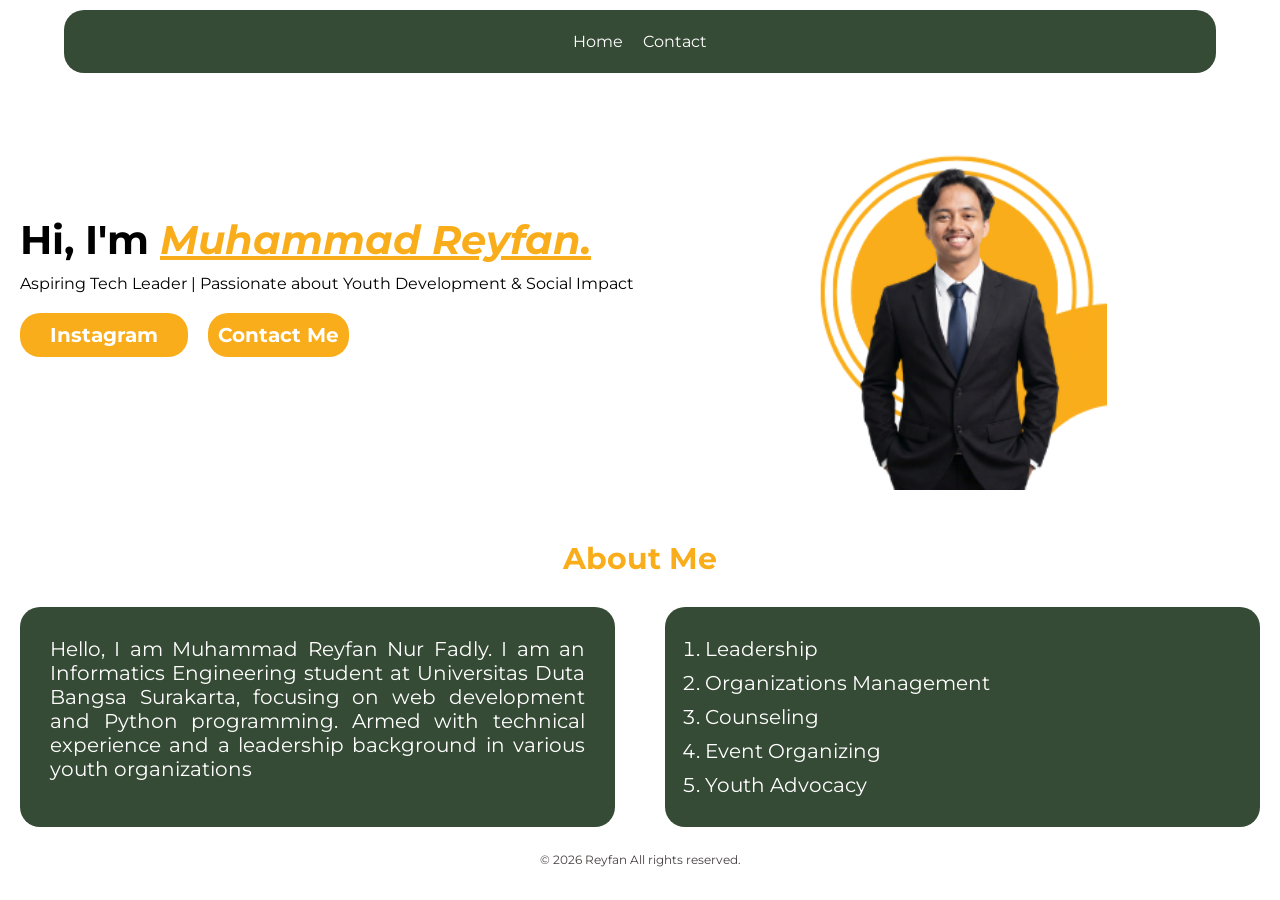
==== index.html @ e903908a "First tugas" ====
<!DOCTYPE html>
<html lang="en">
<head>
    <meta charset="UTF-8">
    <meta name="viewport" content="width=device-width, initial-scale=1.0">
    <title>Portofolio || Reyfan</title>
</head>
<link rel="stylesheet" href="./style/style.css">
<link rel="preconnect" href="https://fonts.googleapis.com">
<link rel="preconnect" href="https://fonts.gstatic.com" crossorigin>
<link href="https://fonts.googleapis.com/css2?family=Montserrat:ital,wght@0,100..900;1,100..900&display=swap" rel="stylesheet">
<body class="Container">

    <!-- Navbar  -->
    <nav class="Container-Navbar">
        <div class="Navigation">
            <ul>
                <li><a href="#">Home</a></li>
                <li><a href="./kontak.html">Contact</a></li>
            </ul>
        </div>
    </nav>
    <!-- Navbar END -->

    <!-- Main -->
    <main class="Container-Main">
        <!-- Hero Section -->
        <div class="Hero-Section">
            <div class="Hero-Left">
                <h2>Hi, I'm <span class="Nama">Muhammad Reyfan.</span></h2>
                <p>Aspiring Tech Leader | Passionate about Youth Development & Social Impact</p>
                <div class="Sosial-Media">
                    <div class="Instagram">
                        <a href="https://www.instagram.com/reyfannf_?igsh=MXMwc2VkeDV0anMxbQ%3D%3D&utm_source=qr">Instagram</a>
                    </div>
                    <div class="Contact-Me">
                        <a href="./kontak.html">Contact Me</a>
                    </div>
                    
                </div>
            </div>


            <div class="Hero-Right">
                <img src="./source/Foto Reyfan.png" alt="Profile Photo Reyfan">
            </div>
        </div>
        <!-- Hero Section End -->

        <!-- About Me -->
         
         <div class="About-Me">
            <h2 >About Me</h2>
            <div class="About-Explain">
                <div class="About-Left">
                    <p>Hello, I am Muhammad Reyfan Nur Fadly. I am an Informatics Engineering student at Universitas Duta Bangsa Surakarta, focusing on web development and Python programming. Armed with technical experience and a leadership background in various youth organizations</p>
                    
                </div>
                <div class="About-Right">
                    <ol>
                        <li>Leadership</li>
                        <li>Organizations Management</li>
                        <li>Counseling</li>
                        <li>Event Organizing</li>
                        <li>Youth Advocacy</li>
                    </ol>
                </div>
            </div>
         </div>
        <!-- About Me End -->
    </main>
    <!-- Main End -->

    <!-- Footer  -->
    <footer class="Container-Footer">
        © 2026 Reyfan All rights reserved.
    </footer>
    <!-- Footer End -->
    
    <script src="./script/script.js"></script>
</body>
</html>
---- style/style.css ----
*{
    padding: 0;
    margin: 0;
    box-sizing: border-box;
    scroll-behavior: smooth;
}

body{
    background-color: #ffffff;
}

:root{
    --dark-spruce: #364B36ff; 
    --orange: #FAAD1Aff;

}

body{
    font-family: "Montserrat", sans-serif;
}


/* Navbar */
.Container-Navbar {
    margin: 0 auto;
    margin-top: 10px;
    border-radius: 20px;
    height: 7vh;
    background-color: black;
    color: white;
    width: 90%;
    display: flex;
    align-items: center;
    justify-content: center;
    background-color: var(--dark-spruce);
}

.Navigation ul {
    display: flex;
    gap: 20px;
}

.Navigation li {
    text-decoration: none;
    list-style: none;

}

.Navigation a:hover{
    color: var(--orange);
    
}
.Navigation a {
    text-decoration: none;
    list-style: none;
    cursor: pointer;
    color: white;
}
/* Navbar END */


/* Body */
.Hero-Section {
    display: flex;
    margin-top: 10px;

}

.Hero-Left{
    margin-left: 20px;
    display: flex;
    flex-direction: column;
    justify-content: center;
    gap: 10px;
}

.Hero-Left h2{
    font-size: 40px;
}

.Hero-Right {
    display: flex;
    justify-content: right;
    margin: 0 auto;
}
.Hero-Right img {
    width: 300px;

}
.Nama{
    color: var(--orange);
    text-decoration: underline;
    font-style: italic;
    
}

.Sosial-Media {
    display: flex;
    gap: 20px;
    margin-top: 10px;
}

.Instagram {
    background-color: var(--orange);
    border-radius: 20px;
    padding: 10px 30px;
}

.Instagram a {
    text-decoration: none;
    color: white;
    cursor: pointer;
    font-size: 20px;
    font-weight: bold;
}
.Instagram a:hover {
    color: var(--dark-spruce);
}
.Contact-Me {
  background-color: var(--orange);
  border-radius: 20px;
  padding: 5px 10px;  
  display: flex;
  text-align: center;
  align-items: center;
}

.Contact-Me a {
    text-decoration: none;
    color: white;
    cursor: pointer;
    font-size: 20px;
    font-weight: bold;
}
.Contact-Me a:hover {
    color: var(--dark-spruce);
}

.H2-About h2{
    display: flex;
    text-align: center;
}

.About-Me {
    display: flex;
    flex-direction: column;
    align-items: center;
    margin-top: 50px;
   
}
.About-Me h2{
    color: var(--orange);
    font-size: 30px;
}
.About-Explain{
    margin-top: 10px;
    display: flex;
    gap: 10px;
}

.About-Left {
    width: 50%;
    margin: 20px;
    background-color: var(--dark-spruce);
    border-radius: 20px;
    padding: 30px;
}


.About-Left p {
    font-size: 20px;
    color: white;
    text-align: justify;
}

.About-Right {
    width: 50%;
    margin: 20px;
    background-color: var(--dark-spruce);
    border-radius: 20px;
    padding: 30px;
}

.About-Right ol {
    gap: 10px;
    display: flex;
    flex-direction: column;
    margin-left: 10px;
}
.About-Right li {
    font-size: 20px;
    color: white;
}
/* Body END */

/* Footer */
.Container-Footer{
    display: flex;
    align-items: center;
    justify-content: center;
    margin: 0 auto;
    color: rgb(70, 65, 65);
    margin-bottom: 5px;
    font-size: 12px;
    margin-top: 5px;
}

/* Footer END */



/* CONTACT ME */
.K-Container {
    width: 95%;
    background-color:#364B36ff;
    margin: 0 auto;
    margin-top: 20px;
    border: 1px dashed black;
    border-radius: 10px;
    height: 80vh;
}

.Heading {
    display: flex;
    flex-direction: column;
    align-items: center;
    margin-top: none;
}
.Heading h1 {
    color: var(--orange);
    text-decoration: underline;
    margin-top: 10px;

}
.Heading p {
    color: white;
    margin-top: 5px;
    
}

.Contact-Box{
    display: flex;
    align-items: center;
    justify-content: center;
    margin: 0 auto;
    gap: 20px;
    margin-top: 50px;
    max-width: 100%;
    height: 50vh;
}
.Email-Box{
    background-color: var(--orange);
    width: 35%;
    height: 100%;
    border-radius: 20px;
    display: flex;
    flex-direction: column;
    align-items: center;
    text-align: center;
    justify-content: center;
    gap: 20px;
    color: white;
    transition: all 0.3s ease;
    
}

.Email-Box:hover{
    background-color: var(--orange);
    box-shadow: 6px 6px 0px #ffffff; 
    transform: translate(-4px, -4px);
}

.Email-Box img {
    width:20%;
}

.Wa-Box {
    background-color: var(--orange);
    width: 35%;
    height: 100%;
    border-radius: 20px;
    display: flex;
    flex-direction: column;
    align-items: center;
    text-align: center;
    justify-content: center;
    gap: 20px;
    color: white;
    transition: all 0.3s ease;
}
.Wa-Box img{
    width: 20%;
}
.Wa-Box:hover{
    background-color: var(--orange);
    box-shadow: 6px 6px 0px #ffffff;
    transform: translate(-4px,-4px);
}
/* CONTACT ME END*/
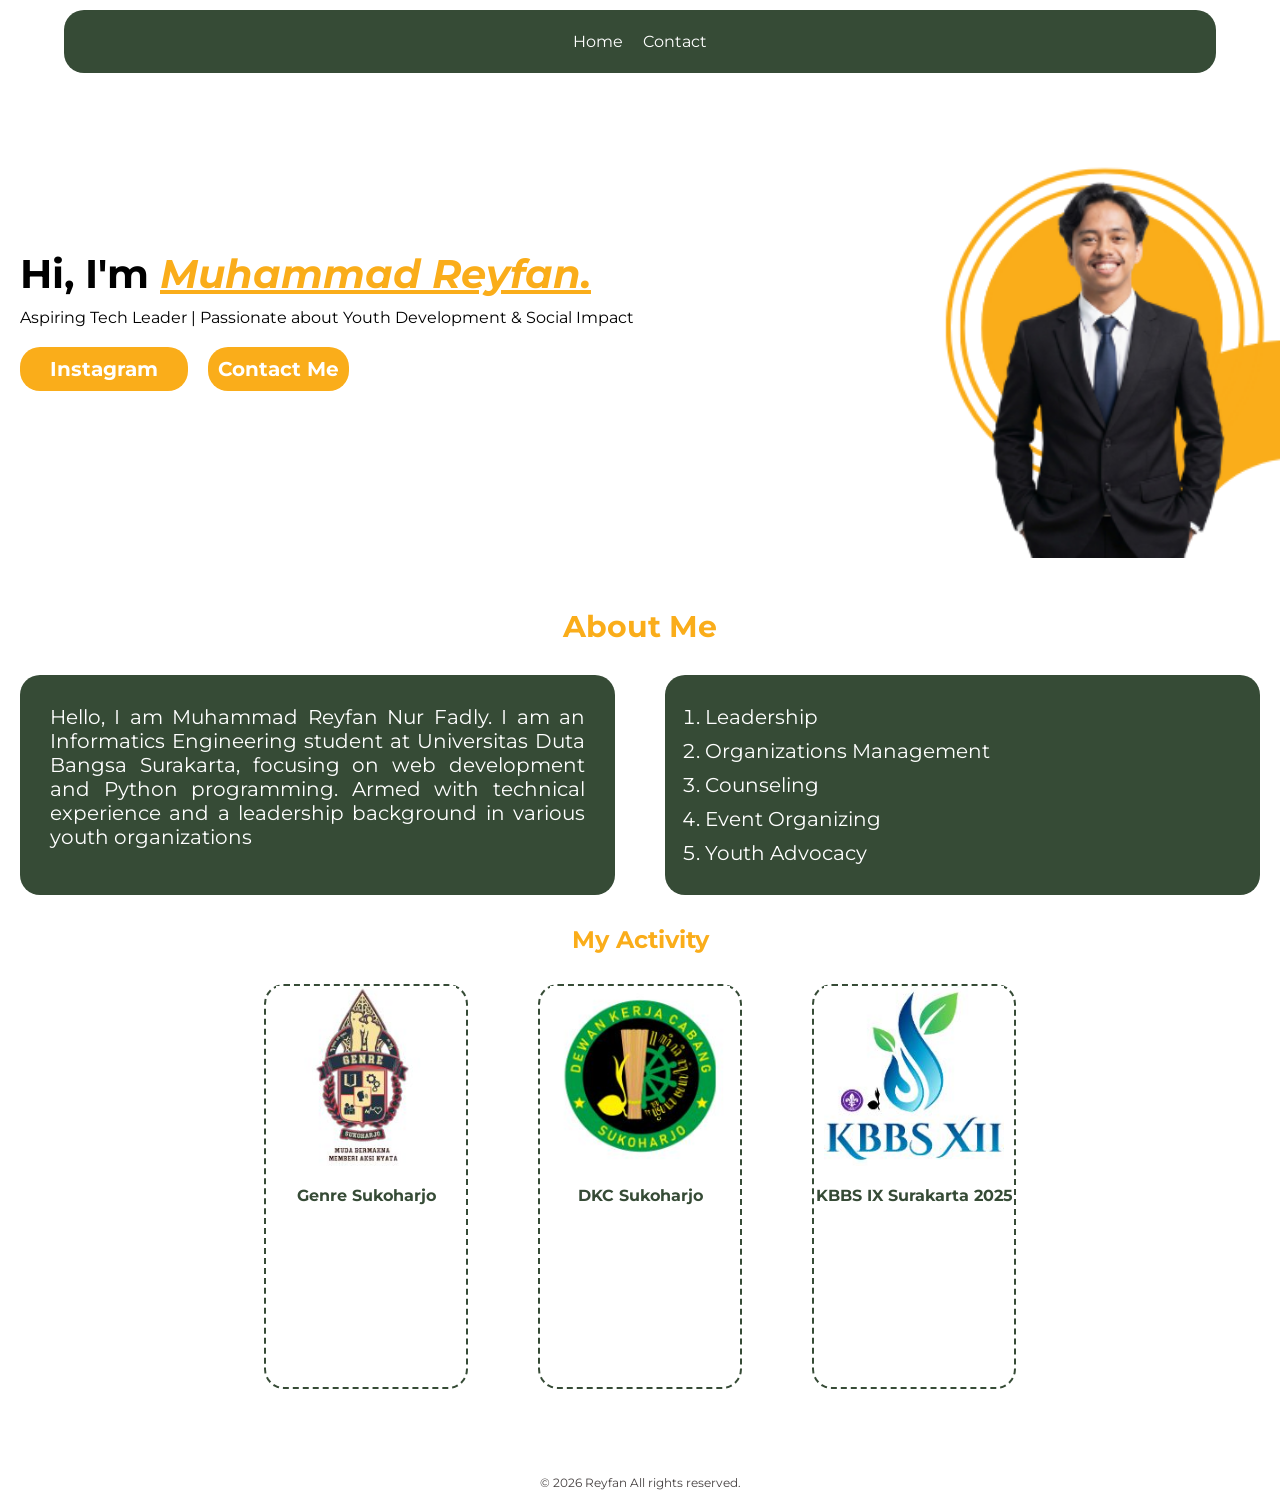
==== commit 640b4696: "Penambahan perintilan" ====
--- a/index.html
+++ b/index.html
@@ -68,6 +68,30 @@
             </div>
          </div>
         <!-- About Me End -->
+
+        <!-- MY activity -->
+         <div class="Activity">
+            <h2>My Activity</h2>
+            <div class="Acivity-Box">
+
+                <div class="Activity-1">
+                    <img src="./source/Genre skh.jpg" alt="Logo Genre Sukoharjo">
+                    <a href="https://www.instagram.com/genre_sukoharjo?utm_source=ig_web_button_share_sheet&igsh=ZDNlZDc0MzIxNw==">Genre Sukoharjo</a>
+                </div>
+
+                <div class="Activity-2">
+                    <img src="./source/Dkc skh.jpg" alt="Logo Dkc Sukoharjo">
+                    <a href="https://www.instagram.com/dkc_sukoharjo?utm_source=ig_web_button_share_sheet&igsh=ZDNlZDc0MzIxNw==">DKC Sukoharjo</a>
+                </div>
+
+                <div class="Activity-3">
+                    <img src="./source/kbbs.jpg" alt="Logo KBBS IX 2025">
+                    <a href="https://www.instagram.com/kbbsofficial_?utm_source=ig_web_button_share_sheet&igsh=ZDNlZDc0MzIxNw==">KBBS IX Surakarta 2025</a>
+                </div>
+
+            </div>
+         </div>
+        <!-- MY activity END -->
     </main>
     <!-- Main End -->
 
--- a/style/style.css
+++ b/style/style.css
@@ -82,9 +82,10 @@
     display: flex;
     justify-content: right;
     margin: 0 auto;
+    margin-right: 0;
 }
 .Hero-Right img {
-    width: 300px;
+    width: 350px;
 
 }
 .Nama{
@@ -151,6 +152,7 @@
 .About-Me h2{
     color: var(--orange);
     font-size: 30px;
+    text-shadow: 4px 4px 7px -4px #364B36ff;
 }
 .About-Explain{
     margin-top: 10px;
@@ -191,6 +193,110 @@
     font-size: 20px;
     color: white;
 }
+
+.Activity{
+    display: flex;
+    flex-direction: column;
+    margin: 0 auto;
+    align-items: center;
+    max-width: 100%;
+    height: 60vh;
+    margin-top: 10px;
+}
+.Activity h2 {
+    color: #FAAD1Aff;
+    margin-bottom: 20px;
+    text-shadow: 4px 4px 7px -4px #364B36ff;
+
+}
+
+.Acivity-Box{
+    margin-top: 10px;
+    display: flex;
+    gap: 70px;
+    height: 50vh;
+}
+
+
+.Activity-1 {
+    display: flex;
+    flex-direction: column;
+    gap: 20px;
+    align-items: center;
+    border: 2px dashed #364B36ff;
+    height: 45vh;
+    border-radius: 20px;
+    transition: all 0.3s ease;
+}
+
+.Activity-1 img {
+    width: 90%;
+}
+.Activity-1 a {
+    font-weight:bold;
+    color: var(--dark-spruce);
+    text-decoration: none;
+}
+
+.Activity-1:hover {
+    box-shadow: 6px 6px 0px #364B36ff;
+    transform: translate(-4px,-4px);
+    color: white;
+    border: 1px dashed #364B36ff;
+}
+
+.Activity-2 {
+    display: flex;
+    flex-direction: column;
+    gap: 20px;
+    align-items: center;
+    border: 2px dashed #364B36ff;
+    height: 45vh;
+    border-radius: 20px;
+    transition: all 0.3s ease;
+}
+.Activity-2 img {
+    width: 90%;
+}
+.Activity-2 a {
+    font-weight:bold;
+    color: var(--dark-spruce);
+    text-decoration: none;
+}
+
+.Activity-2:hover {
+    box-shadow: 6px 6px 0px #364B36ff;
+    transform: translate(-4px,-4px);
+    color: white;
+    border: 1px dashed #364B36ff;
+}
+
+.Activity-3 {
+    display: flex;
+    flex-direction: column;
+    gap: 20px;
+    align-items: center;
+    border: 2px dashed #364B36ff;
+    height: 45vh;
+    border-radius: 20px;
+    transition: all 0.3s ease;
+}
+
+.Activity-3 img {
+    width: 90%;
+}
+.Activity-3 a {
+    font-weight:bold;
+    color: var(--dark-spruce);
+    text-decoration: none;
+}
+.Activity-3:hover {
+    box-shadow: 6px 6px 0px #364B36ff;
+    transform: translate(-4px,-4px);
+    color: white;
+    border: 1px dashed #364B36ff;
+}
+
 /* Body END */
 
 /* Footer */
@@ -202,7 +308,7 @@
     color: rgb(70, 65, 65);
     margin-bottom: 5px;
     font-size: 12px;
-    margin-top: 5px;
+    margin-top: 10px;
 }
 
 /* Footer END */
@@ -250,6 +356,7 @@
 }
 .Email-Box{
     background-color: var(--orange);
+    
     width: 35%;
     height: 100%;
     border-radius: 20px;
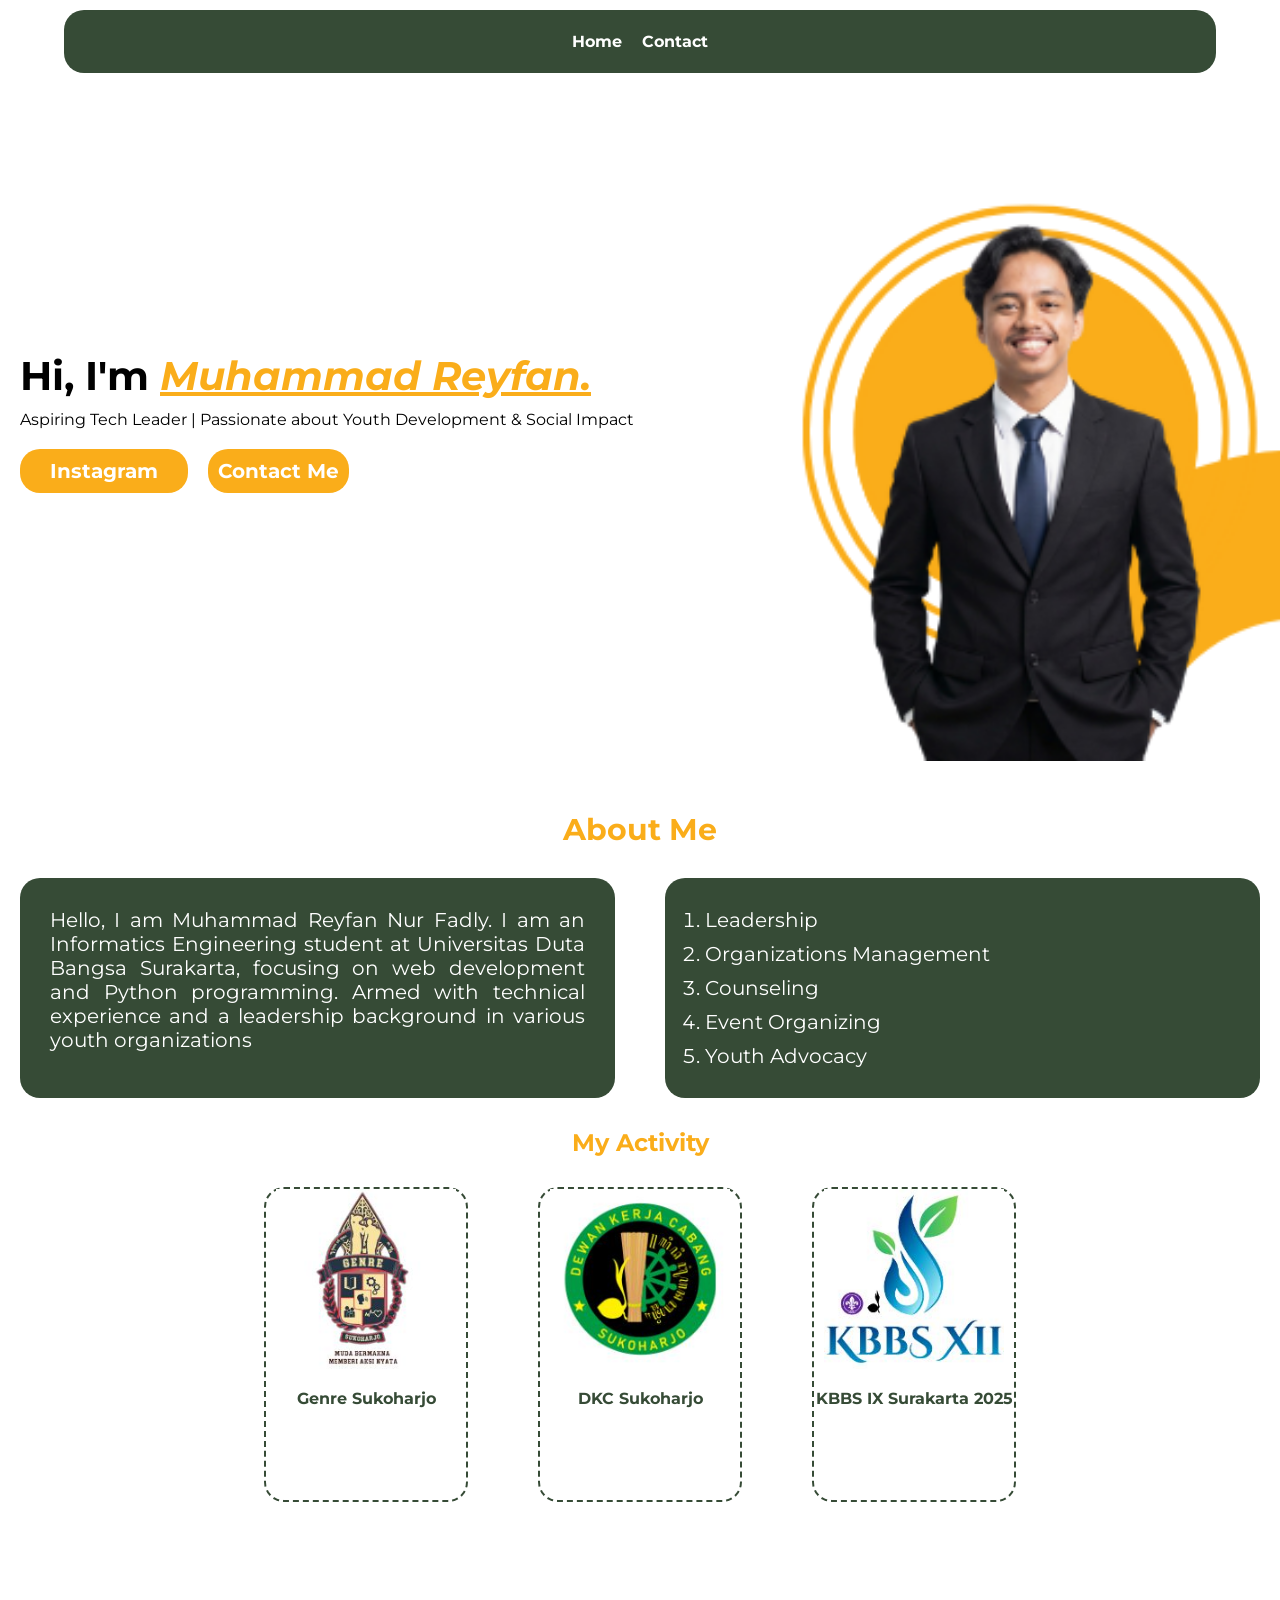
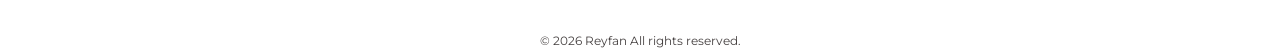
==== commit 33df49b5: "task submit" ====
--- a/index.html
+++ b/index.html
@@ -53,7 +53,9 @@
             <h2 >About Me</h2>
             <div class="About-Explain">
                 <div class="About-Left">
-                    <p>Hello, I am Muhammad Reyfan Nur Fadly. I am an Informatics Engineering student at Universitas Duta Bangsa Surakarta, focusing on web development and Python programming. Armed with technical experience and a leadership background in various youth organizations</p>
+                    <p>Hello, I am Muhammad Reyfan Nur Fadly. I am an Informatics Engineering student at Universitas Duta Bangsa Surakarta, 
+                        focusing on web development and Python programming. Armed with technical experience and a leadership background in 
+                        various youth organizations</p>
                     
                 </div>
                 <div class="About-Right">
@@ -76,17 +78,20 @@
 
                 <div class="Activity-1">
                     <img src="./source/Genre skh.jpg" alt="Logo Genre Sukoharjo">
-                    <a href="https://www.instagram.com/genre_sukoharjo?utm_source=ig_web_button_share_sheet&igsh=ZDNlZDc0MzIxNw==">Genre Sukoharjo</a>
+                    <a href="https://www.instagram.com/genre_sukoharjo?utm_source=ig_web_button_
+                    share_sheet&igsh=ZDNlZDc0MzIxNw==">Genre Sukoharjo</a>
                 </div>
 
                 <div class="Activity-2">
                     <img src="./source/Dkc skh.jpg" alt="Logo Dkc Sukoharjo">
-                    <a href="https://www.instagram.com/dkc_sukoharjo?utm_source=ig_web_button_share_sheet&igsh=ZDNlZDc0MzIxNw==">DKC Sukoharjo</a>
+                    <a href="https://www.instagram.com/dkc_sukoharjo?utm_source=ig_web_
+                    button_share_sheet&igsh=ZDNlZDc0MzIxNw==">DKC Sukoharjo</a>
                 </div>
 
                 <div class="Activity-3">
                     <img src="./source/kbbs.jpg" alt="Logo KBBS IX 2025">
-                    <a href="https://www.instagram.com/kbbsofficial_?utm_source=ig_web_button_share_sheet&igsh=ZDNlZDc0MzIxNw==">KBBS IX Surakarta 2025</a>
+                    <a href="https://www.instagram.com/kbbsofficial_?utm_source=ig_web_
+                    button_share_sheet&igsh=ZDNlZDc0MzIxNw==">KBBS IX Surakarta 2025</a>
                 </div>
 
             </div>
--- a/style/style.css
+++ b/style/style.css
@@ -43,6 +43,8 @@
 .Navigation li {
     text-decoration: none;
     list-style: none;
+    font-weight: bold;
+    
 
 }
 
@@ -85,7 +87,7 @@
     margin-right: 0;
 }
 .Hero-Right img {
-    width: 350px;
+    width: 500px;
 
 }
 .Nama{
@@ -200,7 +202,7 @@
     margin: 0 auto;
     align-items: center;
     max-width: 100%;
-    height: 60vh;
+    height: 55vh;
     margin-top: 10px;
 }
 .Activity h2 {
@@ -224,7 +226,7 @@
     gap: 20px;
     align-items: center;
     border: 2px dashed #364B36ff;
-    height: 45vh;
+    height: 35vh;
     border-radius: 20px;
     transition: all 0.3s ease;
 }
@@ -251,7 +253,7 @@
     gap: 20px;
     align-items: center;
     border: 2px dashed #364B36ff;
-    height: 45vh;
+     height: 35vh;
     border-radius: 20px;
     transition: all 0.3s ease;
 }
@@ -277,7 +279,7 @@
     gap: 20px;
     align-items: center;
     border: 2px dashed #364B36ff;
-    height: 45vh;
+    height: 35vh;
     border-radius: 20px;
     transition: all 0.3s ease;
 }
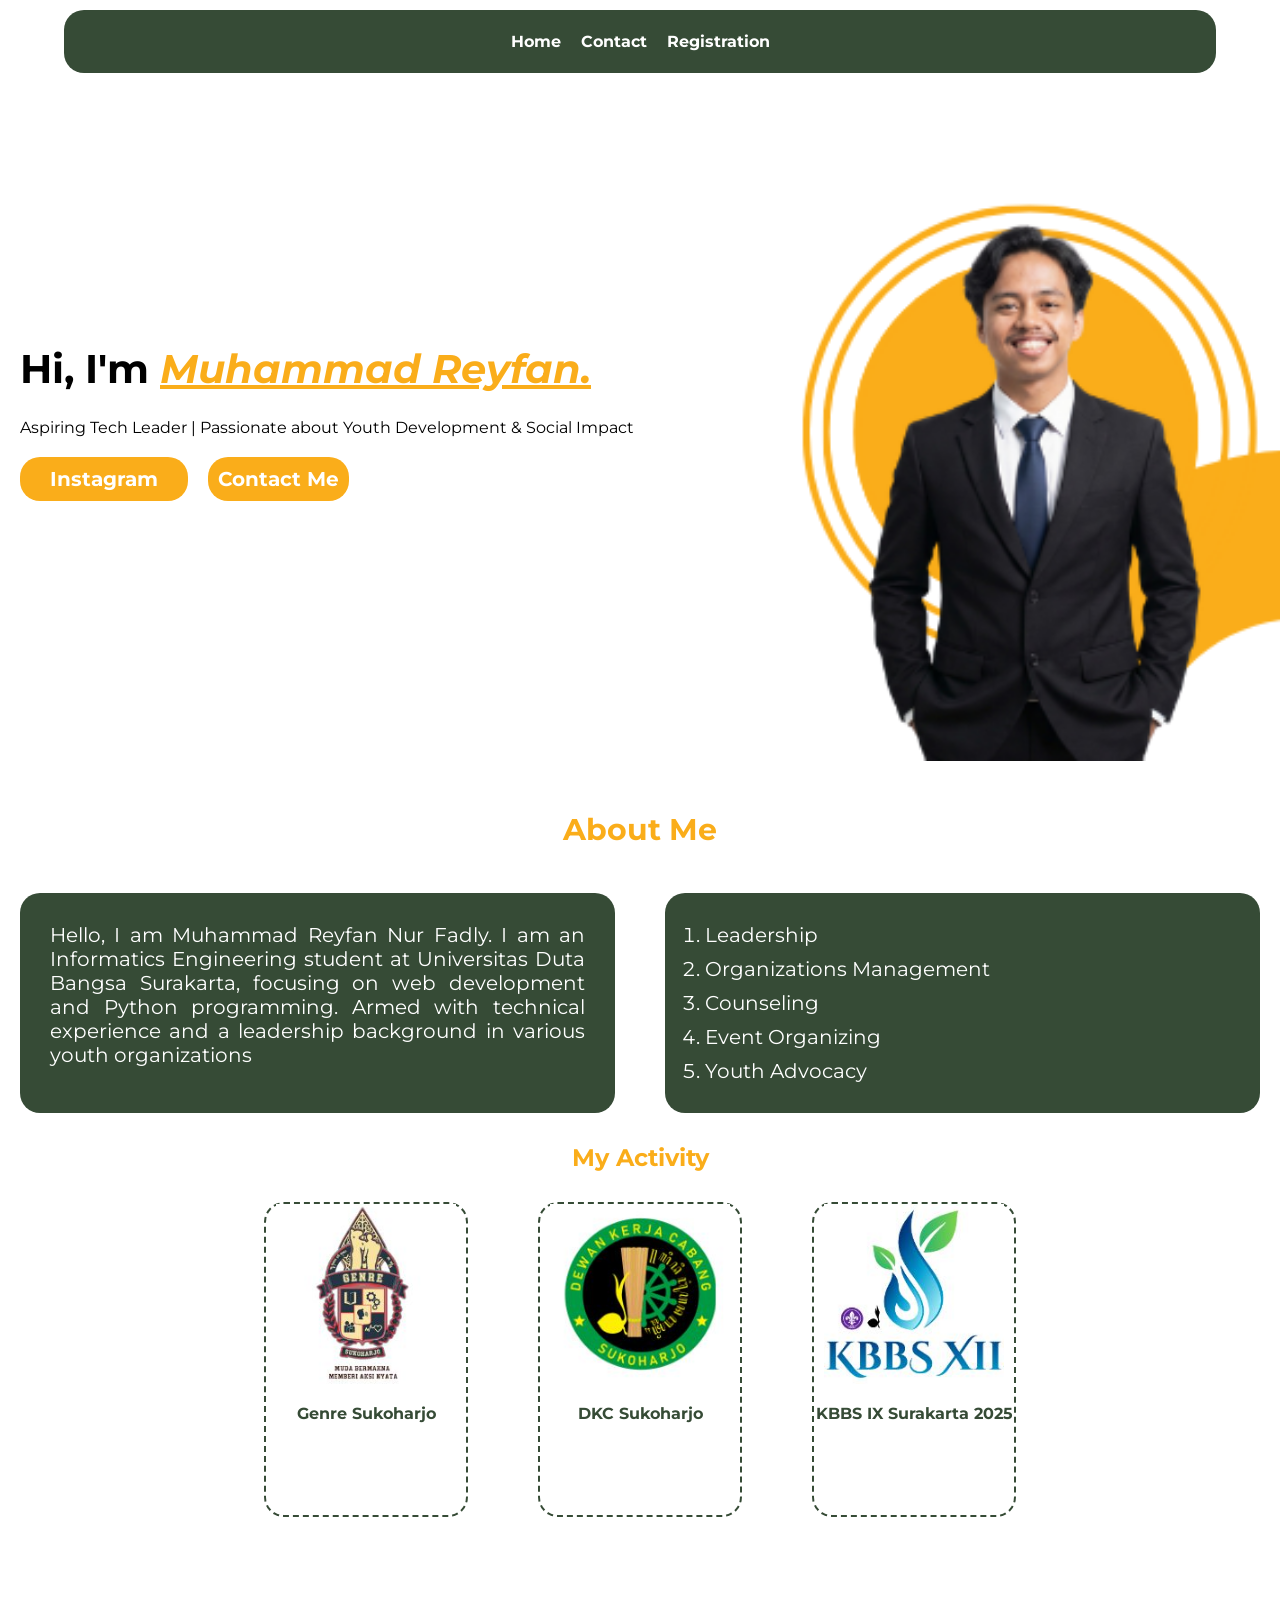
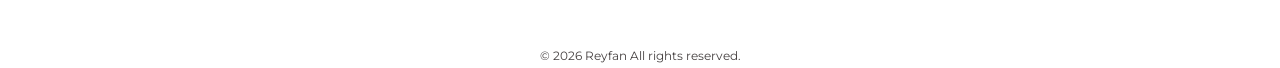
==== commit f97d7624: "form table" ====
--- a/index.html
+++ b/index.html
@@ -15,8 +15,9 @@
     <nav class="Container-Navbar">
         <div class="Navigation">
             <ul>
-                <li><a href="#">Home</a></li>
+                <li><a href="./index.html">Home</a></li>
                 <li><a href="./kontak.html">Contact</a></li>
+                <li><a href="./form.html">Registration</a></li>
             </ul>
         </div>
     </nav>
--- a/style/style.css
+++ b/style/style.css
@@ -406,3 +406,110 @@
     transform: translate(-4px,-4px);
 }
 /* CONTACT ME END*/
+
+
+/* form html */
+
+/* CONTAINER */
+.container {
+    padding: 30px;
+    max-width: 1000px;
+    margin: auto;
+}
+
+/* SECTIONS */
+.form-section, .table-section {
+    background: white;
+    padding: 20px;
+    border-radius: 15px;
+    margin-bottom: 30px;
+    box-shadow: 0 5px 15px rgba(0,0,0,0.1);
+}
+
+/* HEADINGS */
+h2 {
+    margin-bottom: 15px;
+}
+
+/* FORM */
+form {
+    display: flex;
+    flex-direction: column;
+    gap: 12px;
+}
+
+input, select {
+    padding: 10px;
+    border-radius: 10px;
+    border: 1px solid #ccc;
+    transition: 0.3s;
+}
+
+input:focus, select:focus {
+    border-color: var(--orange);
+    outline: none;
+}
+
+/* BUTTON */
+button {
+    padding: 12px;
+    background: var(--orange);
+    border: none;
+    border-radius: 10px;
+    cursor: pointer;
+    font-weight: 600;
+    transition: 0.3s;
+}
+
+button:hover {
+    background: #e89c0f;
+    transform: scale(1.03);
+}
+
+/* TABLE */
+table {
+    width: 100%;
+    border-collapse: collapse;
+    margin-top: 10px;
+}
+
+th, td {
+    padding: 10px;
+    text-align: left;
+}
+
+th {
+    background: var(--dark-spruce);
+    color: white;
+}
+
+tr:nth-child(even) {
+    background: #f9f9f9;
+}
+
+.delete-btn {
+    background: #e74c3c;
+    color: white;
+    border: none;
+    padding: 6px 10px;
+    border-radius: 8px;
+    cursor: pointer;
+    transition: 0.3s;
+}
+
+.delete-btn:hover {
+    background: #c0392b;
+    transform: scale(1.05);
+}
+
+/* RESPONSIVE */
+@media (max-width: 768px) {
+    .container {
+        padding: 15px;
+    }
+
+    table {
+        font-size: 12px;
+    }
+}
+/* form html end */
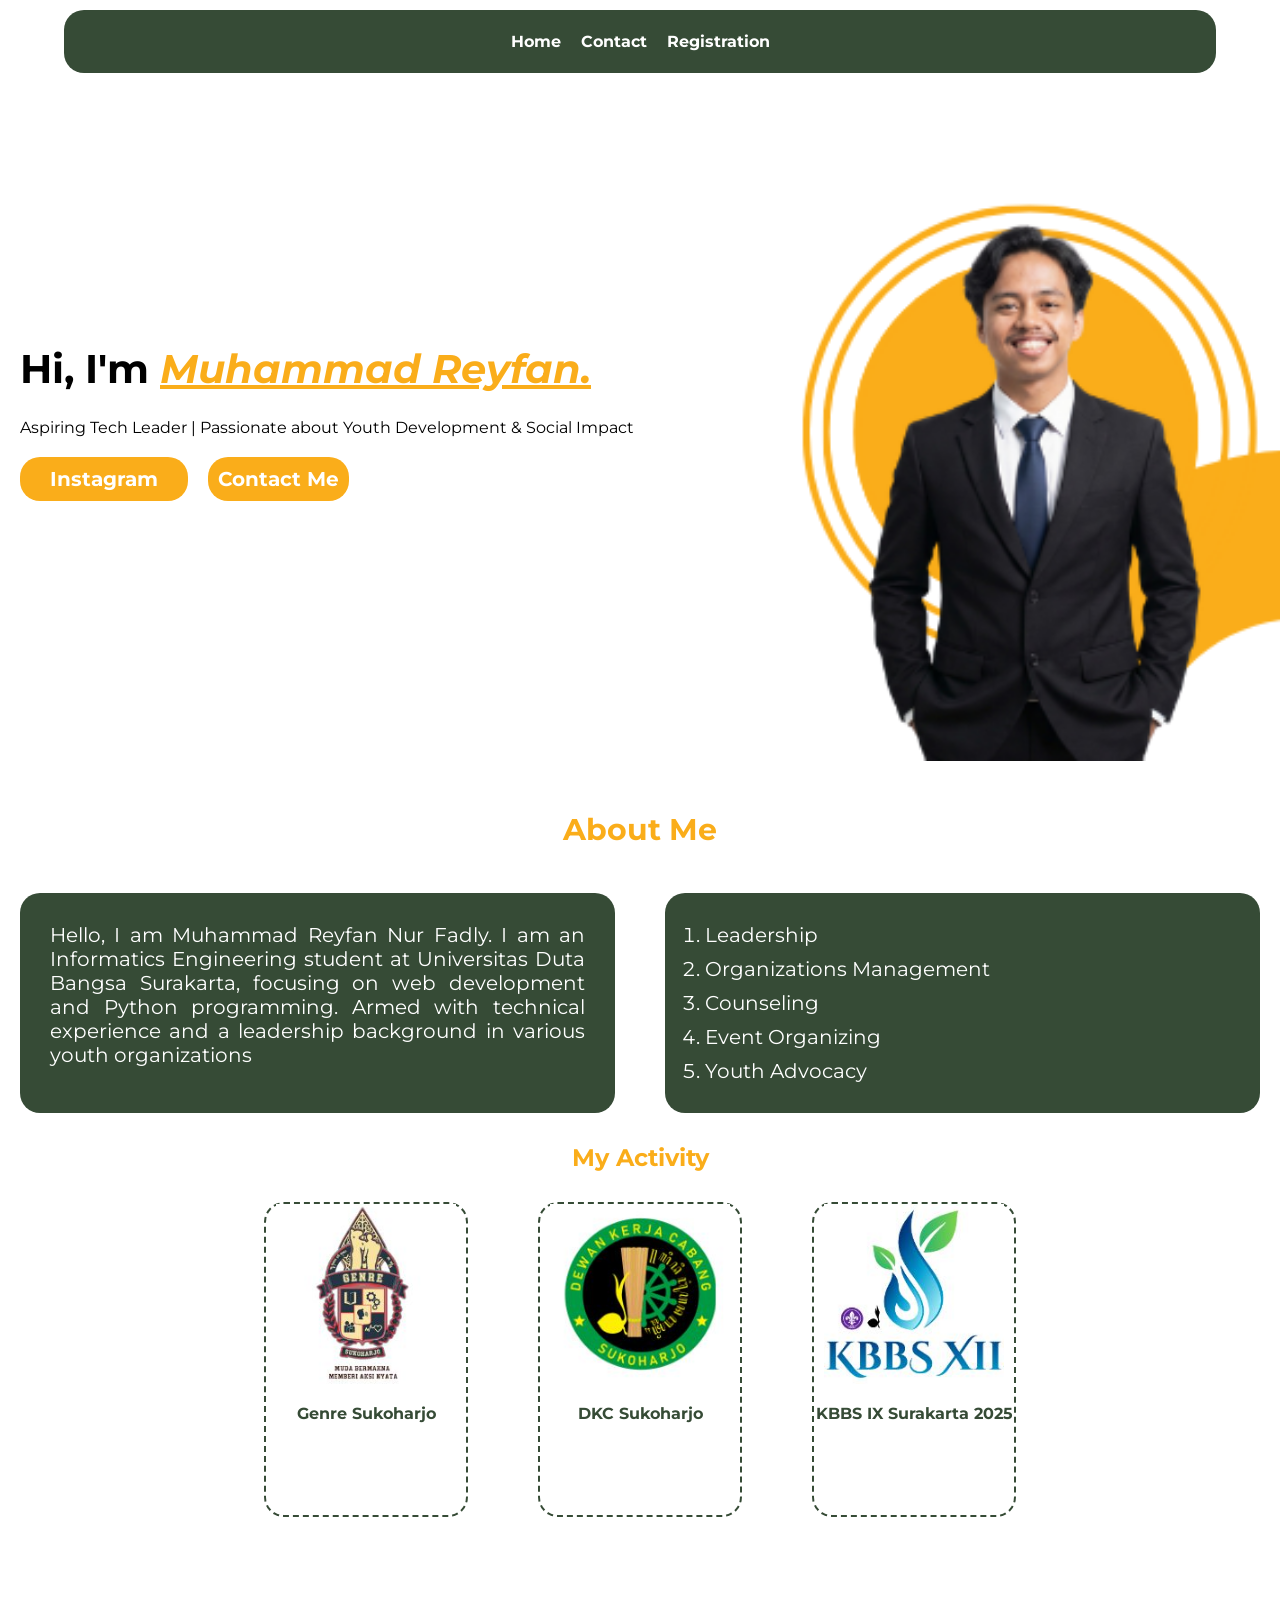
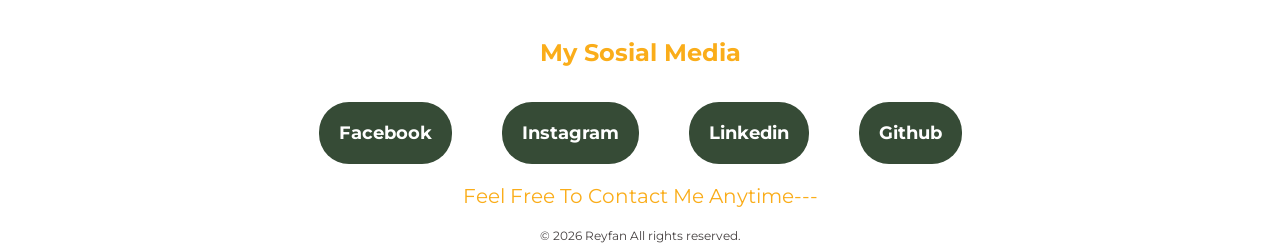
==== commit c39ada48: "tugas 4" ====
--- a/index.html
+++ b/index.html
@@ -98,6 +98,30 @@
             </div>
          </div>
         <!-- MY activity END -->
+
+        <!-- SOSIAL MEDIA -->
+         <div class="sosial-media">
+            <h2>My Sosial Media</h2>
+            <div class="sosmed-box">
+                <div id="sosmed-box-action">
+                    <a href="https://www.facebook.com/reyvan.fadly.9?locale=id_ID"> Facebook</a>
+                </div>
+
+                <div id="sosmed-box-action">
+                    <a href="https://www.instagram.com/reyfannf_?igsh=MXMwc2VkeDV0anMxbQ%3D%3D&utm_source=qr"> Instagram</a>
+                </div>
+
+                <div id="sosmed-box-action">
+                    <a href="https://www.linkedin.com/in/muhammadreyfan/"> Linkedin</a>
+                </div>
+
+                <div id="sosmed-box-action">
+                    <a href="https://github.com/reyfanYal"> Github</a>
+                </div>
+            </div>
+            <p>Feel Free To Contact Me Anytime---</p>
+         </div>
+        <!-- SOSIAL MEDIA END -->
     </main>
     <!-- Main End -->
 
--- a/style/style.css
+++ b/style/style.css
@@ -299,6 +299,50 @@
     border: 1px dashed #364B36ff;
 }
 
+/* SOSIAL MEDIA */
+.sosial-media{
+    margin-bottom: 20px;
+}
+
+.sosial-media h2{
+    color: var(--orange);
+    text-align: center;
+}
+.sosial-media p{
+    margin-top: 20px;
+    text-align: center;
+    color: var(--orange);
+    text-shadow: 0px 4px 15px 0px #000000;
+    font-size: 20px;
+}
+.sosmed-box{
+    display: flex;
+    justify-content: center;
+    gap: 50px;
+}
+#sosmed-box-action{
+    background-color: var(--dark-spruce);
+    padding: 20px;
+    border-radius: 30px;
+    margin-top: 20px;
+    transition: all 0.3s ease;
+}
+#sosmed-box-action:hover{
+    transform: translate(-3px,-3px);
+}
+#sosmed-box-action a{
+    text-decoration: none;
+    color: white;
+    font-weight: bolder;
+    font-size: large;
+    text-align: center;
+}
+
+#sosmed-box-action a:hover{
+    color: var(--orange);
+    transform: translate(-3px,-3px);
+}
+/* SOSIAL MEDIA END */
 /* Body END */
 
 /* Footer */
@@ -408,6 +452,9 @@
 /* CONTACT ME END*/
 
 
+
+
+
 /* form html */
 
 /* CONTAINER */
@@ -459,6 +506,7 @@
     cursor: pointer;
     font-weight: 600;
     transition: 0.3s;
+    color: white;
 }
 
 button:hover {
@@ -481,6 +529,7 @@
 th {
     background: var(--dark-spruce);
     color: white;
+
 }
 
 tr:nth-child(even) {
@@ -502,6 +551,7 @@
     transform: scale(1.05);
 }
 
+
 /* RESPONSIVE */
 @media (max-width: 768px) {
     .container {
